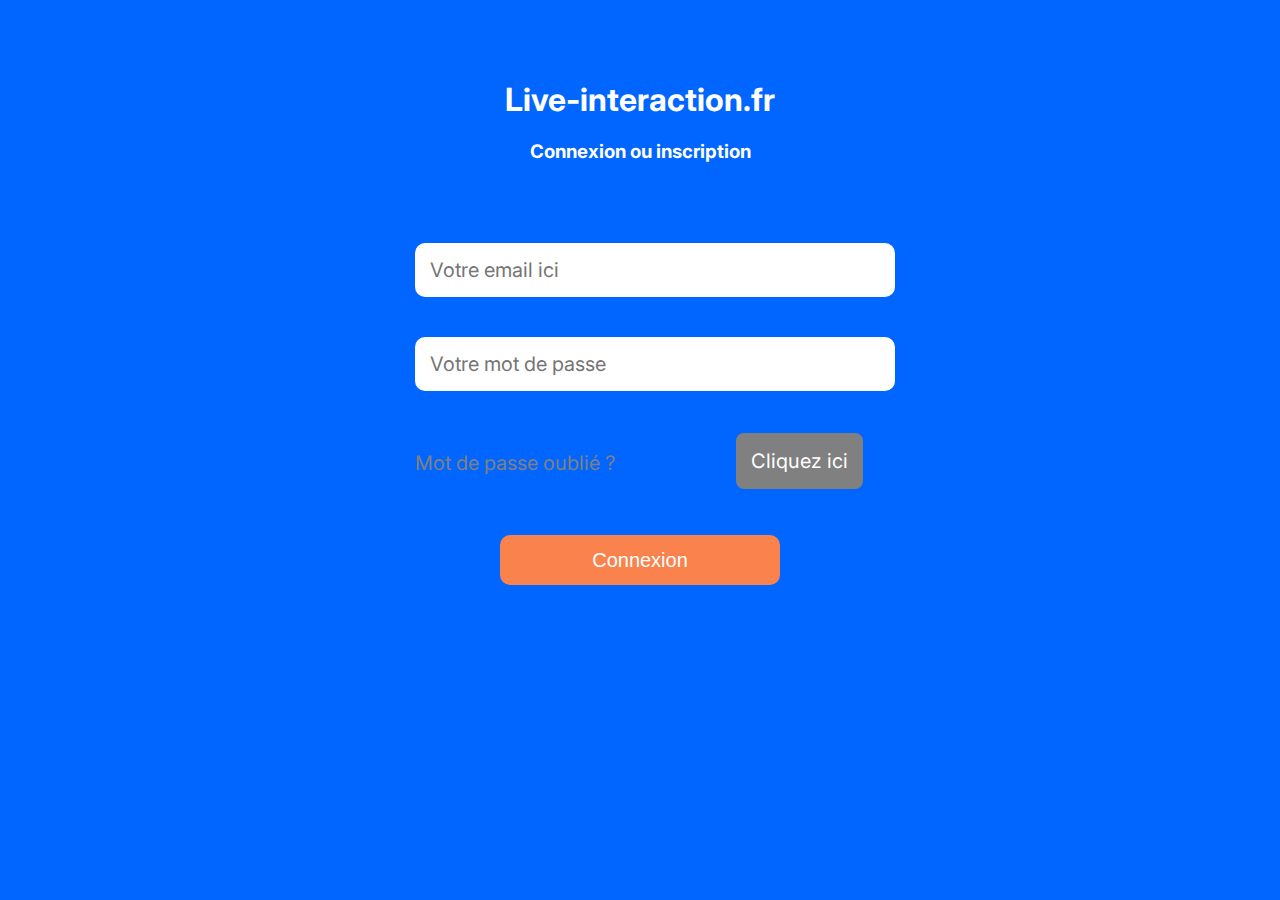
==== login.html @ fd3ff137 "first part done" ====
<!DOCTYPE html>
<html lang="fr">
<head>
    <meta charset="UTF-8">
    <meta http-equiv="X-UA-Compatible" content="IE=edge">
    <meta name="viewport" content="width=device-width, initial-scale=1.0">
    <link rel="stylesheet" href="style.css">
    <title>Authentification</title>
</head>
<body>
    
    <h1 class="auth_title">Live-interaction.fr</h1>
    <h3 class="auth_subtitle">Connexion ou inscription</h3>

    <form action="" method="get" class="login_form">

        <input type="email" name="email" id="email" placeholder="Votre email ici" required>

        <input type="password" placeholder="Votre mot de passe" required>

        <div class="pass_forgot_div"><p>Mot de passe oublié ?</p><span><a href="">Cliquez ici</a></span></div>

        <button type="submit" class="auth_links login_confirm connexion_link">Connexion</a>

    </form>

</body>
</html>
---- style.css ----
/***Fonts import**/
/** Inter Medium 500 :**/@import url('https://fonts.googleapis.com/css2?family=Inter:wght@500&display=swap');
/** Inter Bold 700 :**/@import url('https://fonts.googleapis.com/css2?family=Inter:wght@700&display=swap');

body{
    margin: 0;
    background: #0166FF;
}

a, p, h1, h3, input{
    font-family: 'Inter' , sans-serif;
}

a, p, button{
    font-size:20px;
    text-decoration: none;
}

.auth_title, .auth_subtitle{
    color: white;
    text-align: center;
}

.auth_title{
    margin-top: 80px;
}

.auth_links{
    display: block;
    width: 280px;
    height: 50px;
    text-align: center;
    line-height: 2.5em;
    border-radius: 10px;
    transition: .2s ease-in-out;
    color: white;
    border: 2px solid #FA824C;
    background: #FA824C;
    margin: 40px auto;
}

.connexion_link:hover{
    border: 2px solid white;
    color: white;
    background: #0166FF;
}

.inscription_link:hover{
    border: 2px solid #0166FF;
    color: #0166FF;
    background: white;
}

.auth_div{
    display: block;
    width: 80%;
    max-width: 700px;
    margin: 40px auto;
}

.copyright_txt{
    display: block;
    text-align: center;
    width: 100%;
    position: absolute;
    bottom: 50px;
    color: grey;
}

/**page de connexion**/

.login_form{
    display: block;
    width: 80%;
    max-width: 450px;
    margin: 80px auto;
}

.login_form input{
    display: block;
    width: 100%;
    padding: 15px;
    margin-bottom: 40px;
    border: none;
    border-radius: 10px;
    font-size: 20px;
    color: grey;
}

.pass_forgot_div{
    display: flex;
    justify-content: space-between;
}

.pass_forgot_div > p{
    color: grey;
}

.pass_forgot_div span{
    line-height: 3.5em;
}
.pass_forgot_div span a {
    display: block;
    color: white;
    background: grey;
    padding: 0 15px;
    border-radius: 10px;
    border: 2px solid #0166FF;
    transition: .2s ease-in-out;
}
.pass_forgot_div span a:hover{
    background: none;
    border: 2px solid grey;
}

@media (max-width: 520px) {
    .pass_forgot_div{
        display: block;
    }

    .pass_forgot_div span a{
        width: 100px;
    }

    .login_confirm{
        margin: 40px 0;
    }
}

@media (max-width: 700px) {
    .login_form{
        padding-right: 25px;
    }
}

.login_confirm{
    line-height: 0;
}
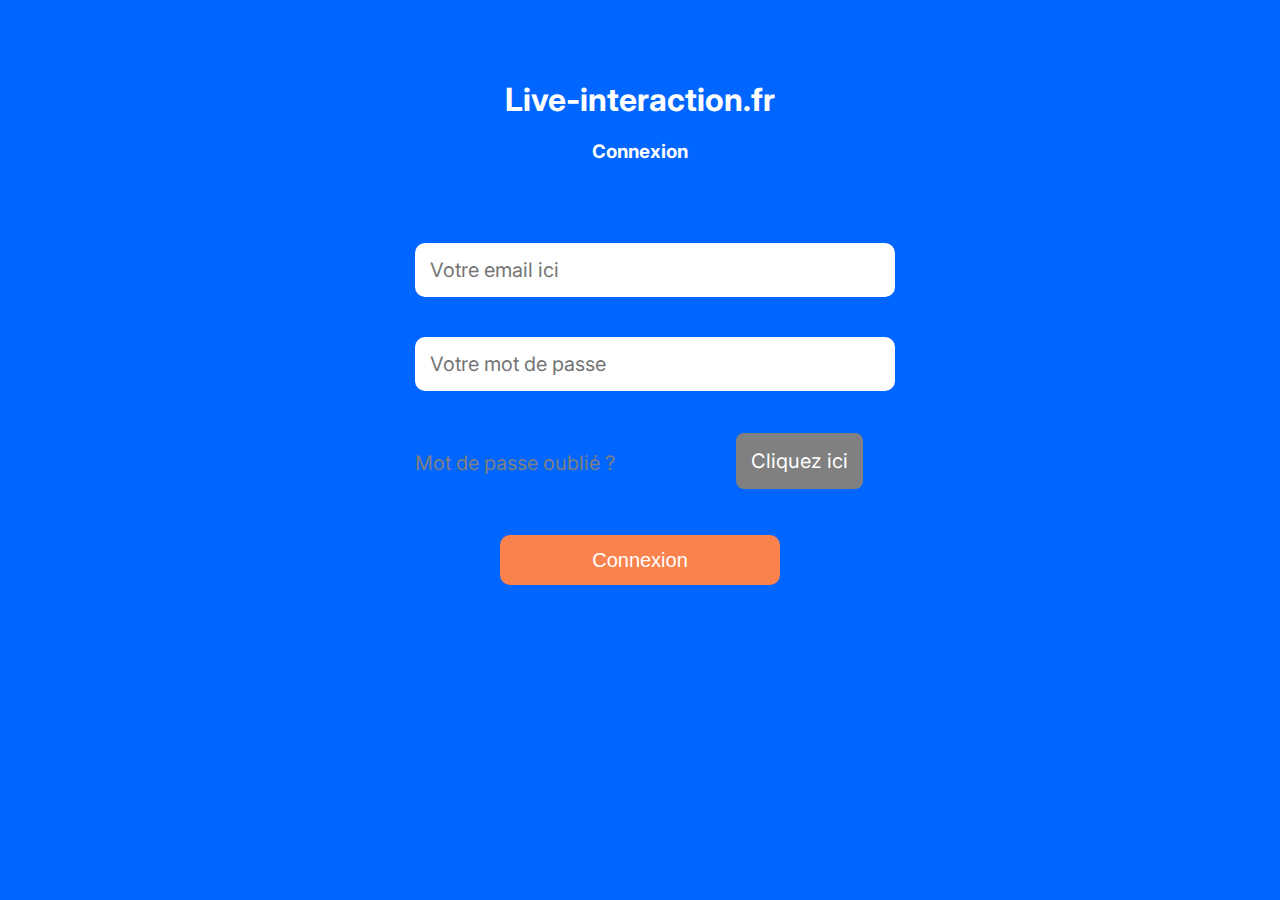
==== commit d3b4128f: "some changes" ====
--- a/login.html
+++ b/login.html
@@ -10,7 +10,7 @@
 <body>
     
     <h1 class="auth_title">Live-interaction.fr</h1>
-    <h3 class="auth_subtitle">Connexion ou inscription</h3>
+    <h3 class="auth_subtitle">Connexion</h3>
 
     <form action="" method="get" class="login_form">
 
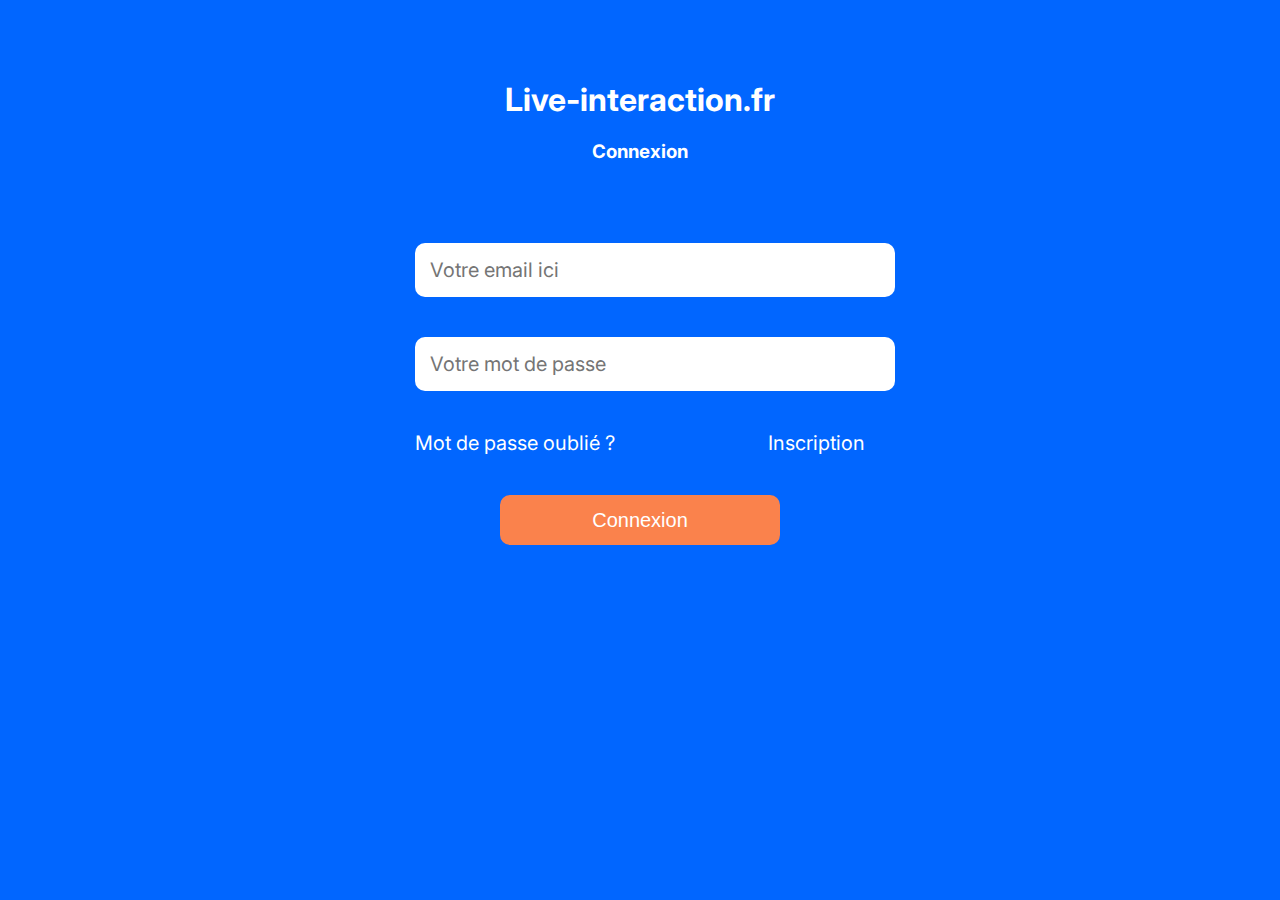
==== commit a8cca484: "project done" ====
--- a/login.html
+++ b/login.html
@@ -18,7 +18,10 @@
 
         <input type="password" placeholder="Votre mot de passe" required>
 
-        <div class="pass_forgot_div"><p>Mot de passe oublié ?</p><span><a href="">Cliquez ici</a></span></div>
+        <div class="pass_forgot_div">
+            <span><a href="./mdp_forgot.html">Mot de passe oublié ?</a></span>
+            <span class="inscription_login_link"><a href="./singup.html">Inscription</a></span>
+        </div>
 
         <button type="submit" class="auth_links login_confirm connexion_link">Connexion</a>
 
--- a/style.css
+++ b/style.css
@@ -89,38 +89,29 @@
 
 .pass_forgot_div{
     display: flex;
+    width: 100%;
     justify-content: space-between;
 }
 
-.pass_forgot_div > p{
-    color: grey;
+.pass_forgot_div span{
+    display: block;
+    width: 50%;
 }
 
-.pass_forgot_div span{
-    line-height: 3.5em;
-}
-.pass_forgot_div span a {
-    display: block;
+.pass_forgot_div span a{
     color: white;
-    background: grey;
-    padding: 0 15px;
-    border-radius: 10px;
-    border: 2px solid #0166FF;
     transition: .2s ease-in-out;
 }
 .pass_forgot_div span a:hover{
-    background: none;
-    border: 2px solid grey;
+    color: #FA824C;
+    transition: .2s ease-in-out;
+}
+
+.inscription_login_link{
+    text-align: right;
 }
 
 @media (max-width: 520px) {
-    .pass_forgot_div{
-        display: block;
-    }
-
-    .pass_forgot_div span a{
-        width: 100px;
-    }
 
     .login_confirm{
         margin: 40px 0;
@@ -135,4 +126,9 @@
 
 .login_confirm{
     line-height: 0;
-}+}
+
+/**Mdp_forgot_section**/
+
+.login_return span{width: 100%;}
+.login_return span a{display:block; width: 100%;}